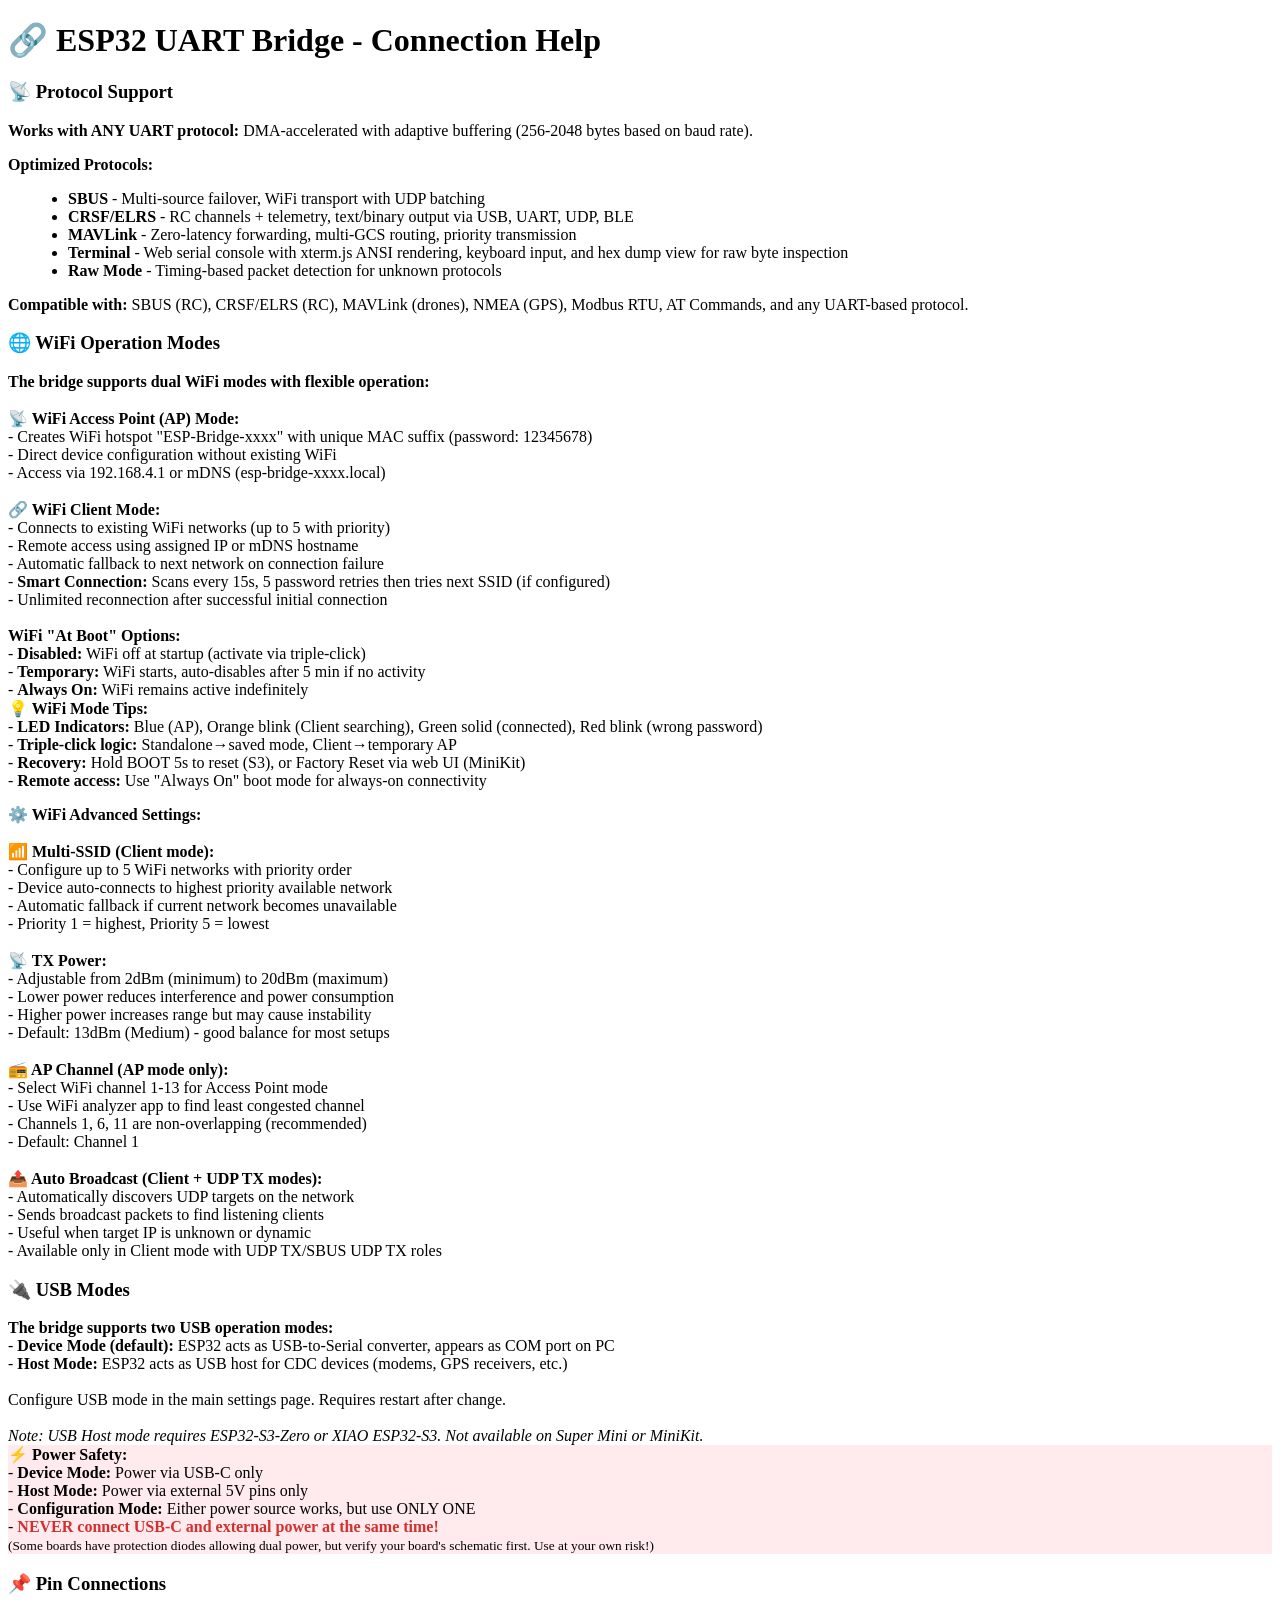
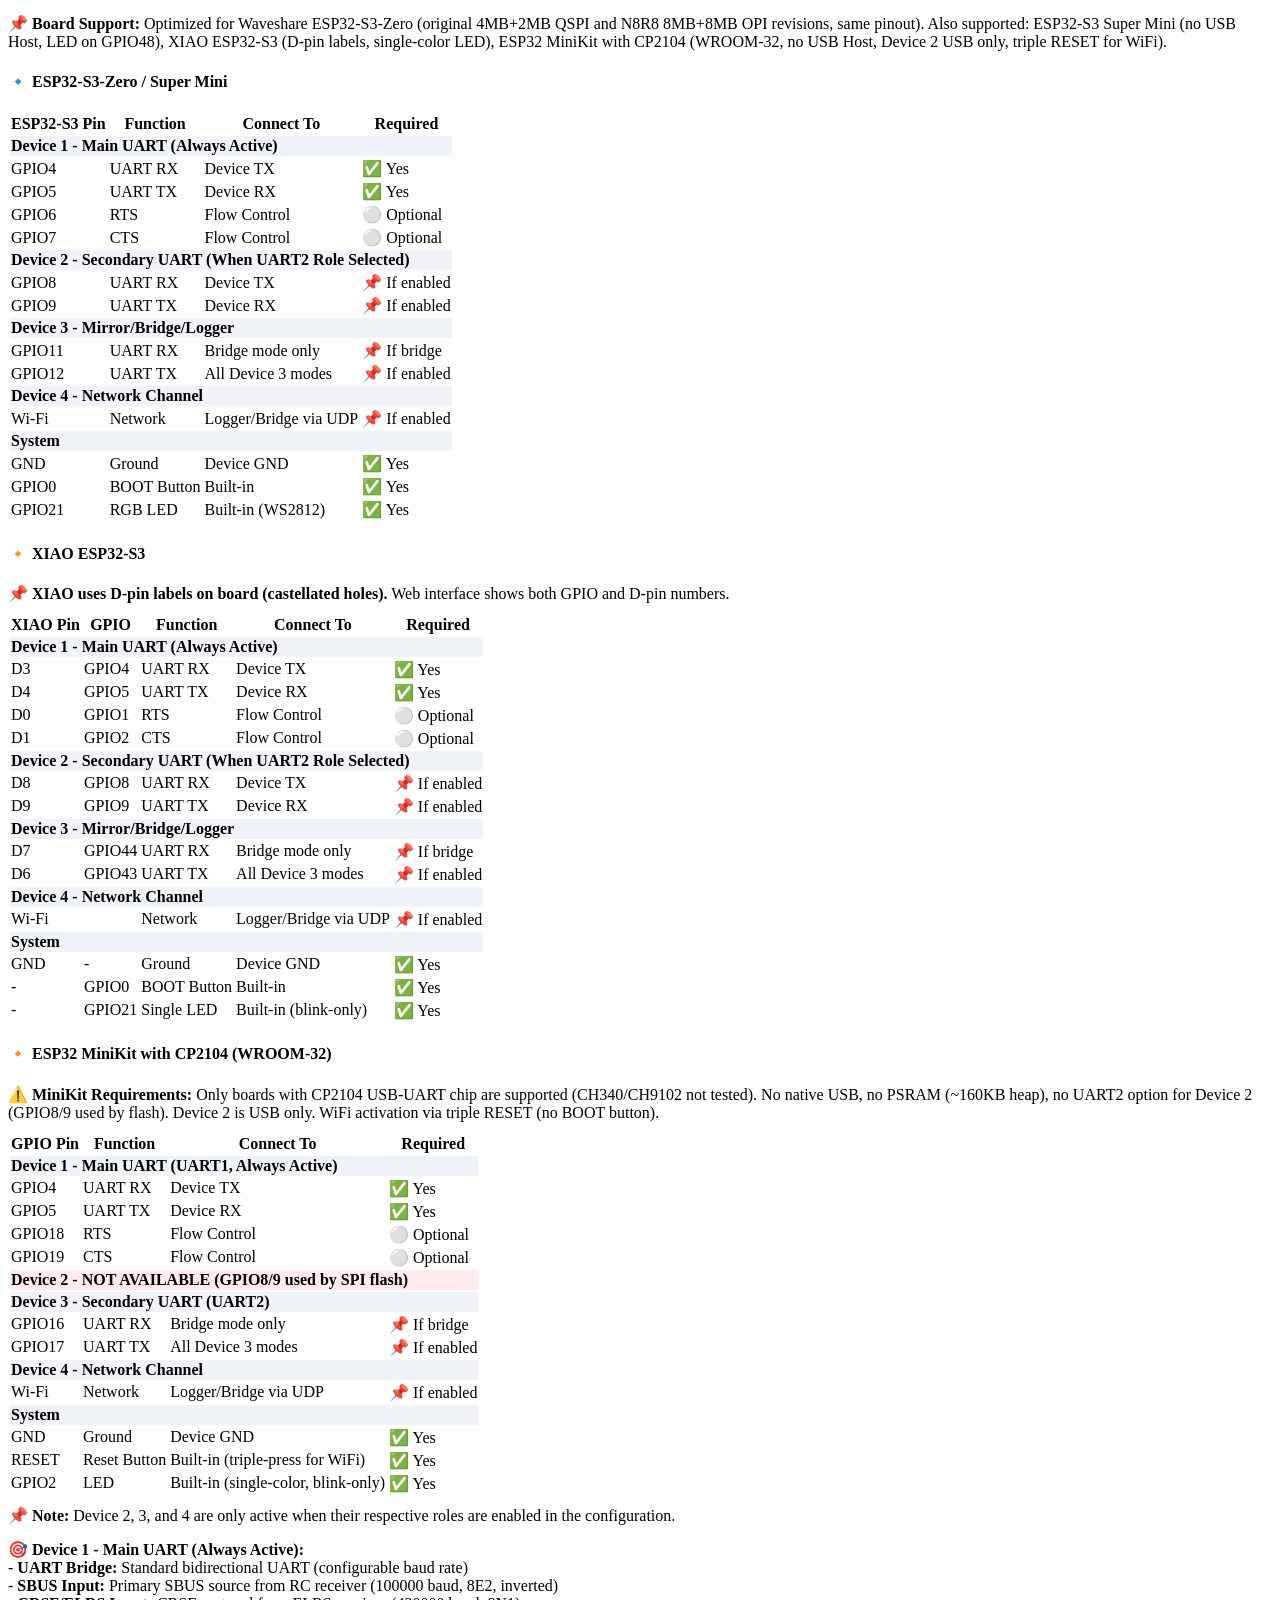
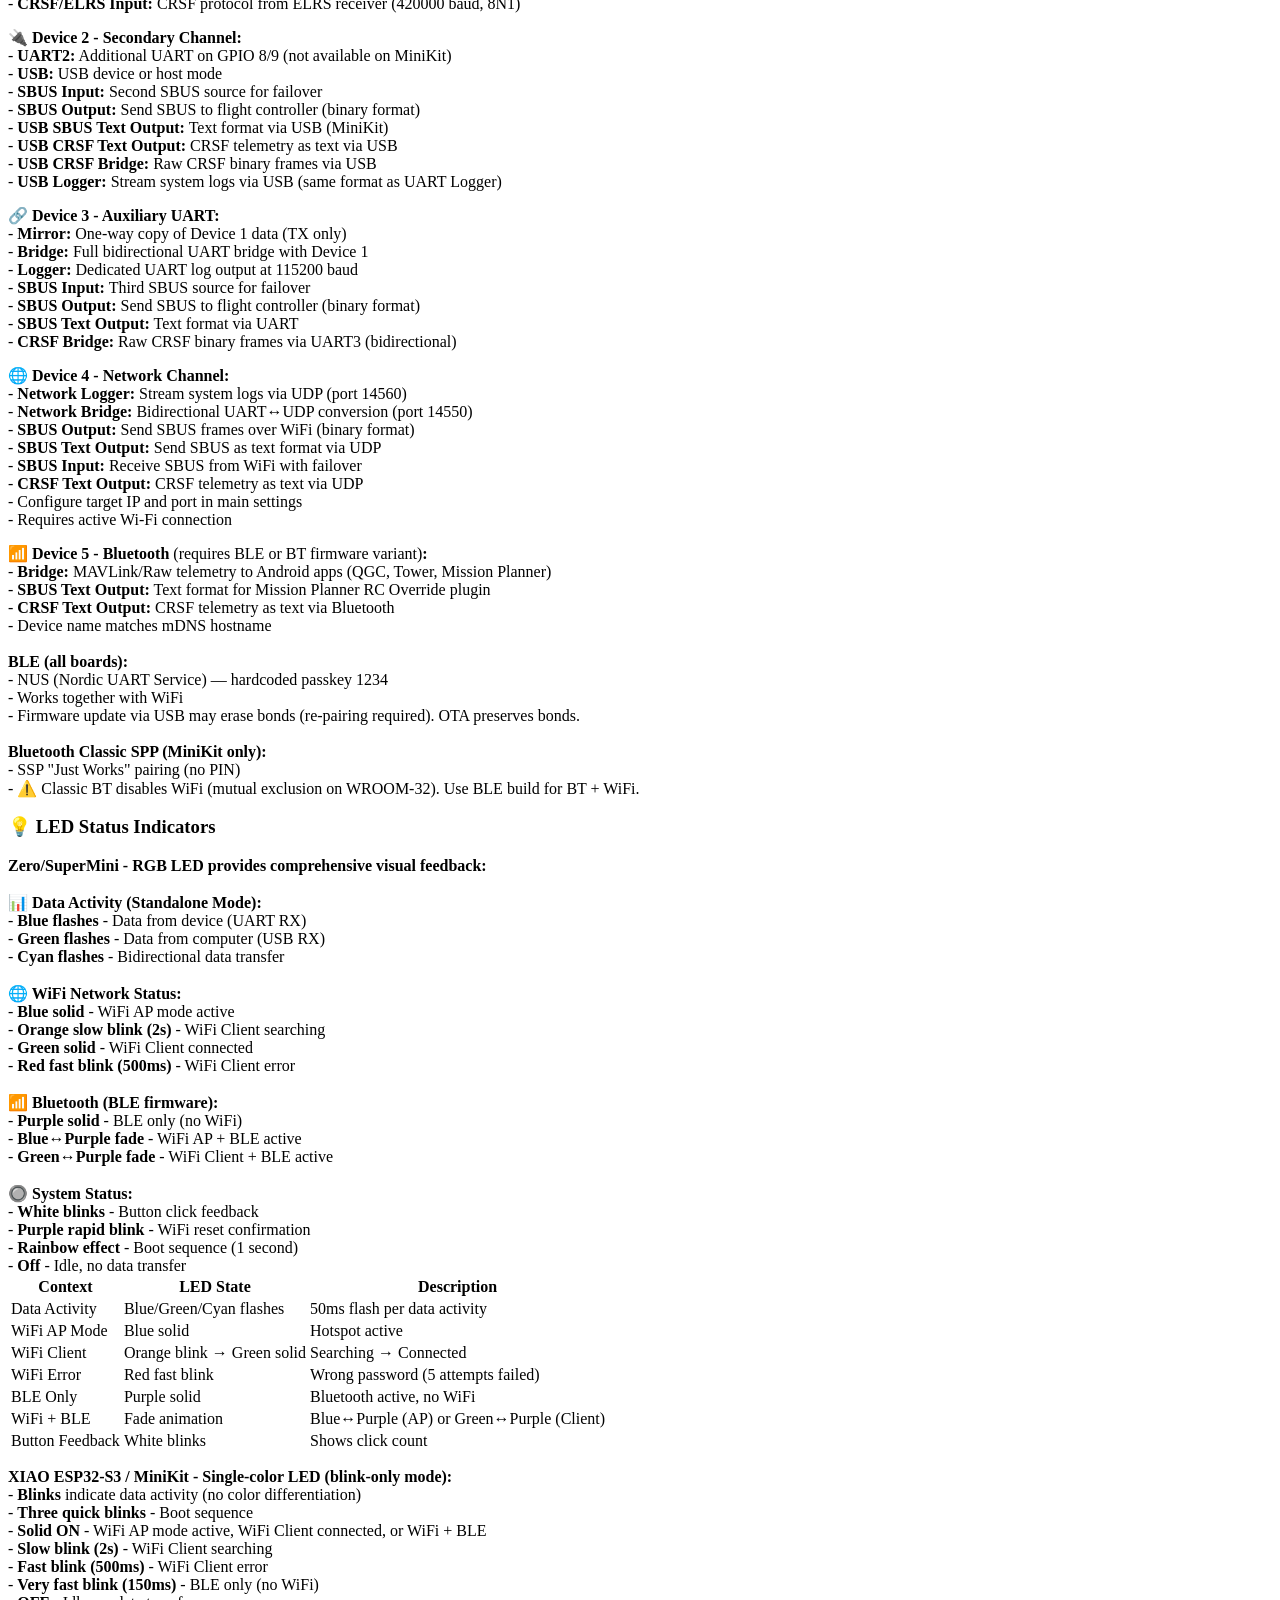
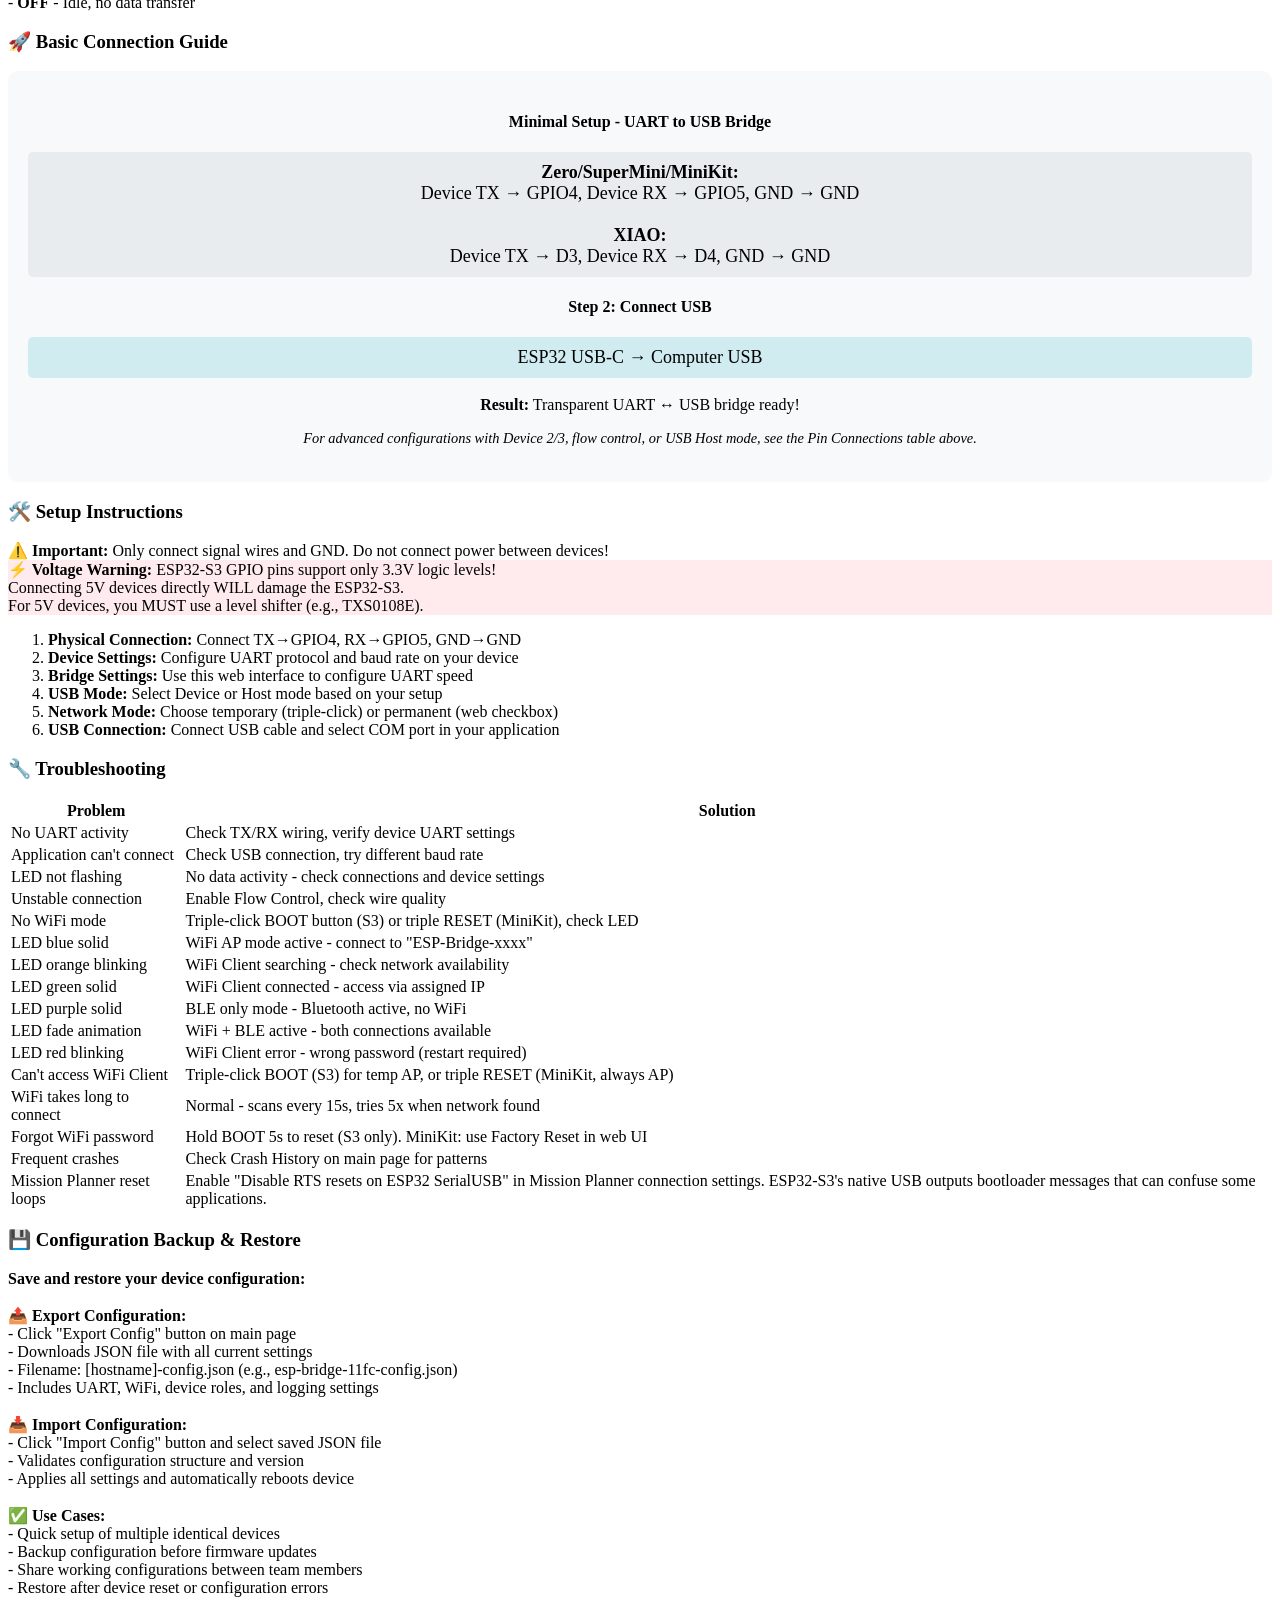
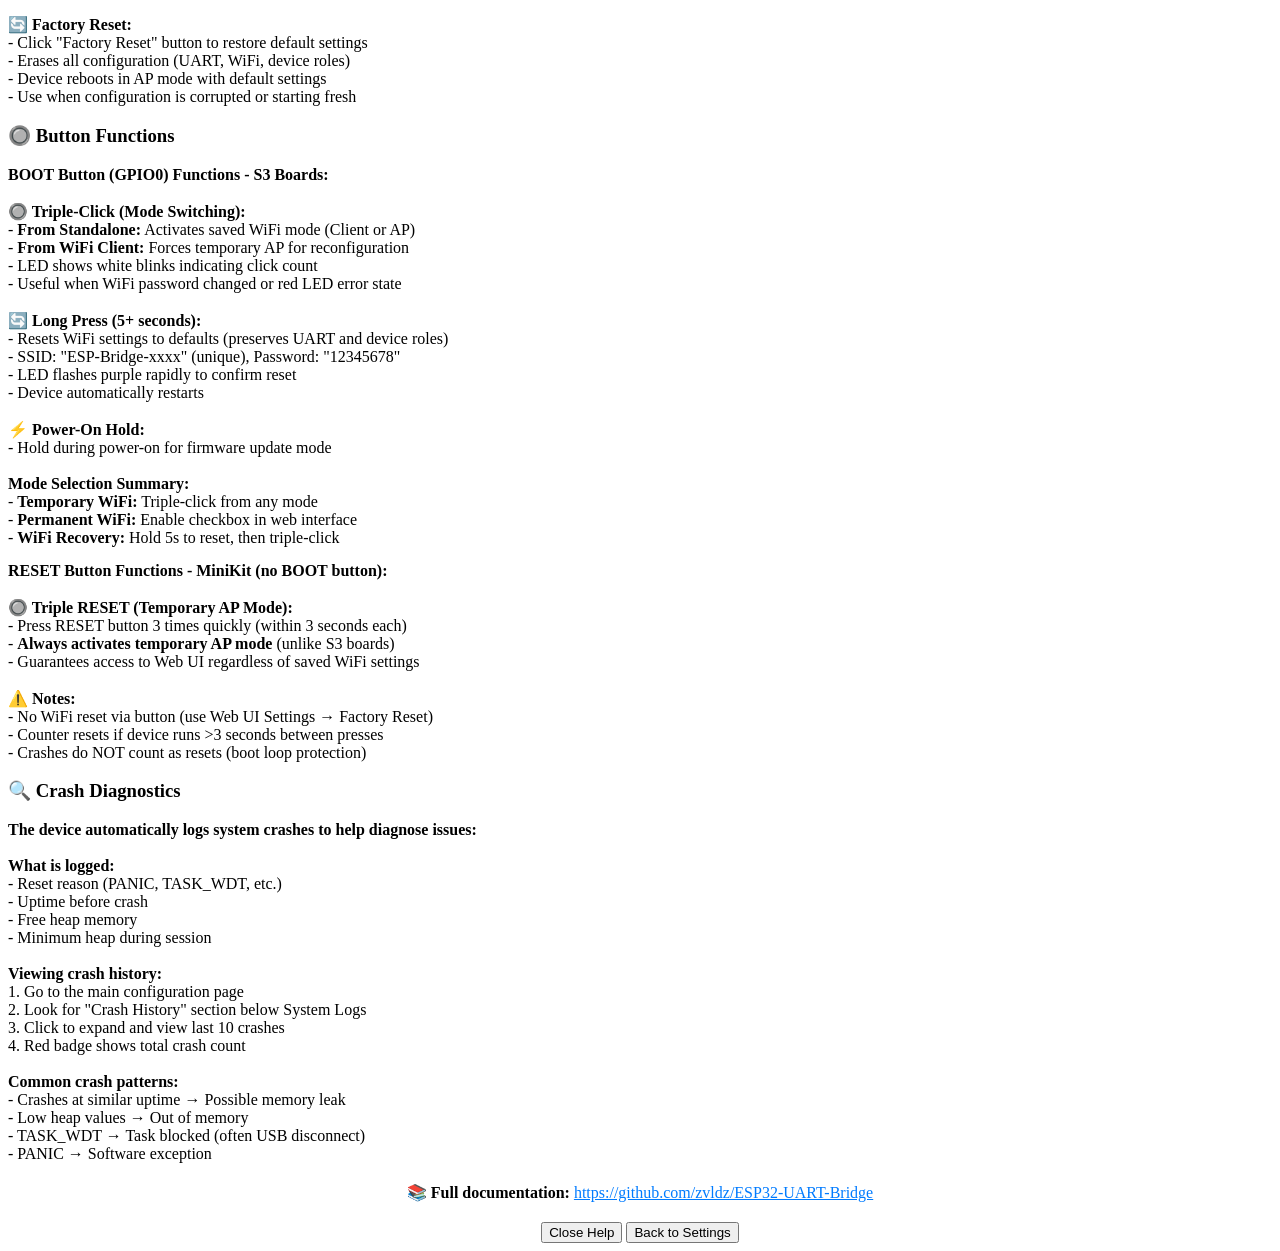
==== src/webui_src/help.html @ b6b7d924 "v2.20.1: terminal panic fixes, hex view, RX inversion Stability: - terminal_ws_poll(): send one 512B" ====
<!DOCTYPE html>
<html>
<head>
    <meta name="viewport" content="width=device-width, initial-scale=1">
    <meta charset="UTF-8">
    <title>ESP32 UART Bridge - Connection Help</title>
    <link rel="icon" href="data:image/svg+xml,<svg xmlns='http://www.w3.org/2000/svg' viewBox='0 0 16 16'><text x='50%' y='50%' font-size='12' text-anchor='middle' dominant-baseline='middle'>🔗</text></svg>">
    <link rel="stylesheet" href="/style.css">
    <script defer src="/lib/alpine-persist.min.js"></script>
    <script defer src="/lib/alpine-collapse.min.js"></script>
    <script defer src="/lib/alpine.min.js"></script>
</head>
<body x-data="helpPage()">
    <div class="container">
        <h1>🔗 ESP32 UART Bridge - Connection Help</h1>

        <div class="section">
            <h3 class="collapsible-header" @click="toggle('protocol')">
                📡 Protocol Support
                <span class="collapse-arrow" x-text="sections.protocol ? '▼' : '▶'"></span>
            </h3>
            <div x-show="sections.protocol" x-collapse>
                <div class="success">
                    <strong>Works with ANY UART protocol:</strong> DMA-accelerated with adaptive buffering (256-2048 bytes based on baud rate).
                </div>
                <p><strong>Optimized Protocols:</strong></p>
                <ul style="margin-left: 20px;">
                    <li><strong>SBUS</strong> - Multi-source failover, WiFi transport with UDP batching</li>
                    <li><strong>CRSF/ELRS</strong> - RC channels + telemetry, text/binary output via USB, UART, UDP, BLE</li>
                    <li><strong>MAVLink</strong> - Zero-latency forwarding, multi-GCS routing, priority transmission</li>
                    <li><strong>Terminal</strong> - Web serial console with xterm.js ANSI rendering, keyboard input, and hex dump view for raw byte inspection</li>
                    <li><strong>Raw Mode</strong> - Timing-based packet detection for unknown protocols</li>
                </ul>
                <p><strong>Compatible with:</strong> SBUS (RC), CRSF/ELRS (RC), MAVLink (drones), NMEA (GPS), Modbus RTU, AT Commands, and any UART-based protocol.</p>
            </div>
        </div>

        <div class="section">
            <h3 class="collapsible-header" @click="toggle('wifi')">
                🌐 WiFi Operation Modes
                <span class="collapse-arrow" x-text="sections.wifi ? '▼' : '▶'"></span>
            </h3>
            <div x-show="sections.wifi" x-collapse>
                <div class="success">
                    <strong>The bridge supports dual WiFi modes with flexible operation:</strong><br><br>
                    <strong>📡 WiFi Access Point (AP) Mode:</strong><br>
                    - Creates WiFi hotspot "ESP-Bridge-xxxx" with unique MAC suffix (password: 12345678)<br>
                    - Direct device configuration without existing WiFi<br>
                    - Access via 192.168.4.1 or mDNS (esp-bridge-xxxx.local)<br><br>
                    <strong>🔗 WiFi Client Mode:</strong><br>
                    - Connects to existing WiFi networks (up to 5 with priority)<br>
                    - Remote access using assigned IP or mDNS hostname<br>
                    - Automatic fallback to next network on connection failure<br>
                    - <strong>Smart Connection:</strong> Scans every 15s, 5 password retries then tries next SSID (if configured)<br>
                    - Unlimited reconnection after successful initial connection<br><br>
                    <strong>WiFi "At Boot" Options:</strong><br>
                    - <strong>Disabled:</strong> WiFi off at startup (activate via triple-click)<br>
                    - <strong>Temporary:</strong> WiFi starts, auto-disables after 5 min if no activity<br>
                    - <strong>Always On:</strong> WiFi remains active indefinitely
                </div>
                <div class="warning">
                    <strong>💡 WiFi Mode Tips:</strong><br>
                    - <strong>LED Indicators:</strong> Blue (AP), Orange blink (Client searching), Green solid (connected), Red blink (wrong password)<br>
                    - <strong>Triple-click logic:</strong> Standalone→saved mode, Client→temporary AP<br>
                    - <strong>Recovery:</strong> Hold BOOT 5s to reset (S3), or Factory Reset via web UI (MiniKit)<br>
                    - <strong>Remote access:</strong> Use "Always On" boot mode for always-on connectivity
                </div>
                <div class="success" style="margin-top: 15px;">
                    <strong>⚙️ WiFi Advanced Settings:</strong><br><br>
                    <strong>📶 Multi-SSID (Client mode):</strong><br>
                    - Configure up to 5 WiFi networks with priority order<br>
                    - Device auto-connects to highest priority available network<br>
                    - Automatic fallback if current network becomes unavailable<br>
                    - Priority 1 = highest, Priority 5 = lowest<br><br>
                    <strong>📡 TX Power:</strong><br>
                    - Adjustable from 2dBm (minimum) to 20dBm (maximum)<br>
                    - Lower power reduces interference and power consumption<br>
                    - Higher power increases range but may cause instability<br>
                    - Default: 13dBm (Medium) - good balance for most setups<br><br>
                    <strong>📻 AP Channel (AP mode only):</strong><br>
                    - Select WiFi channel 1-13 for Access Point mode<br>
                    - Use WiFi analyzer app to find least congested channel<br>
                    - Channels 1, 6, 11 are non-overlapping (recommended)<br>
                    - Default: Channel 1<br><br>
                    <strong>📤 Auto Broadcast (Client + UDP TX modes):</strong><br>
                    - Automatically discovers UDP targets on the network<br>
                    - Sends broadcast packets to find listening clients<br>
                    - Useful when target IP is unknown or dynamic<br>
                    - Available only in Client mode with UDP TX/SBUS UDP TX roles
                </div>
            </div>
        </div>

        <div class="section">
            <h3 class="collapsible-header" @click="toggle('usb')">
                🔌 USB Modes
                <span class="collapse-arrow" x-text="sections.usb ? '▼' : '▶'"></span>
            </h3>
            <div x-show="sections.usb" x-collapse>
                <div class="success">
                    <strong>The bridge supports two USB operation modes:</strong><br>
                    - <strong>Device Mode (default):</strong> ESP32 acts as USB-to-Serial converter, appears as COM port on PC<br>
                    - <strong>Host Mode:</strong> ESP32 acts as USB host for CDC devices (modems, GPS receivers, etc.)<br>
                    <br>
                    Configure USB mode in the main settings page. Requires restart after change.<br>
                    <br>
                    <em>Note: USB Host mode requires ESP32-S3-Zero or XIAO ESP32-S3. Not available on Super Mini or MiniKit.</em>
                </div>
                <div class="warning" style="background-color: #ffebee; border-left-color: #f44336;">
                    <strong>⚡ Power Safety:</strong><br>
                    - <strong>Device Mode:</strong> Power via USB-C only<br>
                    - <strong>Host Mode:</strong> Power via external 5V pins only<br>
                    - <strong>Configuration Mode:</strong> Either power source works, but use ONLY ONE<br>
                    - <strong style="color: #d32f2f;">NEVER connect USB-C and external power at the same time!</strong><br>
                    <small>(Some boards have protection diodes allowing dual power, but verify your board's schematic first. Use at your own risk!)</small>
                </div>
            </div>
        </div>

        <div class="section">
            <h3 class="collapsible-header" @click="toggle('pins')">
                📌 Pin Connections
                <span class="collapse-arrow" x-text="sections.pins ? '▼' : '▶'"></span>
            </h3>
            <div x-show="sections.pins" x-collapse>
                <div class="warning" style="margin-bottom: 10px;">
                    <strong>📌 Board Support:</strong> Optimized for Waveshare ESP32-S3-Zero (original 4MB+2MB QSPI and N8R8 8MB+8MB OPI revisions, same pinout). Also supported: ESP32-S3 Super Mini (no USB Host, LED on GPIO48), XIAO ESP32-S3 (D-pin labels, single-color LED), ESP32 MiniKit with CP2104 (WROOM-32, no USB Host, Device 2 USB only, triple RESET for WiFi).
                </div>

                <!-- ESP32-S3-Zero / Super Mini subsection -->
                <div class="subsection">
                    <h4 @click="toggle('zeroPins')" style="cursor: pointer;">
                        🔹 ESP32-S3-Zero / Super Mini
                        <span class="collapse-arrow" style="float: right;" x-text="sections.zeroPins ? '▼' : '▶'"></span>
                    </h4>
                    <div x-show="sections.zeroPins" x-collapse>
                        <table>
                            <tr><th>ESP32-S3 Pin</th><th>Function</th><th>Connect To</th><th>Required</th></tr>
                            <tr><td colspan="4" style="background: #f0f4f8; font-weight: bold;">Device 1 - Main UART (Always Active)</td></tr>
                            <tr><td>GPIO4</td><td>UART RX</td><td>Device TX</td><td>✅ Yes</td></tr>
                            <tr><td>GPIO5</td><td>UART TX</td><td>Device RX</td><td>✅ Yes</td></tr>
                            <tr><td>GPIO6</td><td>RTS</td><td>Flow Control</td><td>⚪ Optional</td></tr>
                            <tr><td>GPIO7</td><td>CTS</td><td>Flow Control</td><td>⚪ Optional</td></tr>
                            <tr><td colspan="4" style="background: #f0f4f8; font-weight: bold;">Device 2 - Secondary UART (When UART2 Role Selected)</td></tr>
                            <tr><td>GPIO8</td><td>UART RX</td><td>Device TX</td><td>📌 If enabled</td></tr>
                            <tr><td>GPIO9</td><td>UART TX</td><td>Device RX</td><td>📌 If enabled</td></tr>
                            <tr><td colspan="4" style="background: #f0f4f8; font-weight: bold;">Device 3 - Mirror/Bridge/Logger</td></tr>
                            <tr><td>GPIO11</td><td>UART RX</td><td>Bridge mode only</td><td>📌 If bridge</td></tr>
                            <tr><td>GPIO12</td><td>UART TX</td><td>All Device 3 modes</td><td>📌 If enabled</td></tr>
                            <tr><td colspan="4" style="background: #f0f4f8; font-weight: bold;">Device 4 - Network Channel</td></tr>
                            <tr><td>Wi-Fi</td><td>Network</td><td>Logger/Bridge via UDP</td><td>📌 If enabled</td></tr>
                            <tr><td colspan="4" style="background: #f0f4f8; font-weight: bold;">System</td></tr>
                            <tr><td>GND</td><td>Ground</td><td>Device GND</td><td>✅ Yes</td></tr>
                            <tr><td>GPIO0</td><td>BOOT Button</td><td>Built-in</td><td>✅ Yes</td></tr>
                            <tr><td>GPIO21</td><td>RGB LED</td><td>Built-in (WS2812)</td><td>✅ Yes</td></tr>
                        </table>
                    </div>
                </div>

                <!-- XIAO ESP32-S3 subsection -->
                <div class="subsection">
                    <h4 @click="toggle('xiaoPins')" style="cursor: pointer;">
                        🔸 XIAO ESP32-S3
                        <span class="collapse-arrow" style="float: right;" x-text="sections.xiaoPins ? '▼' : '▶'"></span>
                    </h4>
                    <div x-show="sections.xiaoPins" x-collapse>
                        <div class="warning" style="margin-bottom: 10px;">
                            <strong>📌 XIAO uses D-pin labels on board (castellated holes).</strong> Web interface shows both GPIO and D-pin numbers.
                        </div>
                        <table>
                            <tr><th>XIAO Pin</th><th>GPIO</th><th>Function</th><th>Connect To</th><th>Required</th></tr>
                            <tr><td colspan="5" style="background: #f0f4f8; font-weight: bold;">Device 1 - Main UART (Always Active)</td></tr>
                            <tr><td>D3</td><td>GPIO4</td><td>UART RX</td><td>Device TX</td><td>✅ Yes</td></tr>
                            <tr><td>D4</td><td>GPIO5</td><td>UART TX</td><td>Device RX</td><td>✅ Yes</td></tr>
                            <tr><td>D0</td><td>GPIO1</td><td>RTS</td><td>Flow Control</td><td>⚪ Optional</td></tr>
                            <tr><td>D1</td><td>GPIO2</td><td>CTS</td><td>Flow Control</td><td>⚪ Optional</td></tr>
                            <tr><td colspan="5" style="background: #f0f4f8; font-weight: bold;">Device 2 - Secondary UART (When UART2 Role Selected)</td></tr>
                            <tr><td>D8</td><td>GPIO8</td><td>UART RX</td><td>Device TX</td><td>📌 If enabled</td></tr>
                            <tr><td>D9</td><td>GPIO9</td><td>UART TX</td><td>Device RX</td><td>📌 If enabled</td></tr>
                            <tr><td colspan="5" style="background: #f0f4f8; font-weight: bold;">Device 3 - Mirror/Bridge/Logger</td></tr>
                            <tr><td>D7</td><td>GPIO44</td><td>UART RX</td><td>Bridge mode only</td><td>📌 If bridge</td></tr>
                            <tr><td>D6</td><td>GPIO43</td><td>UART TX</td><td>All Device 3 modes</td><td>📌 If enabled</td></tr>
                            <tr><td colspan="5" style="background: #f0f4f8; font-weight: bold;">Device 4 - Network Channel</td></tr>
                            <tr><td colspan="2">Wi-Fi</td><td>Network</td><td>Logger/Bridge via UDP</td><td>📌 If enabled</td></tr>
                            <tr><td colspan="5" style="background: #f0f4f8; font-weight: bold;">System</td></tr>
                            <tr><td>GND</td><td>-</td><td>Ground</td><td>Device GND</td><td>✅ Yes</td></tr>
                            <tr><td>-</td><td>GPIO0</td><td>BOOT Button</td><td>Built-in</td><td>✅ Yes</td></tr>
                            <tr><td>-</td><td>GPIO21</td><td>Single LED</td><td>Built-in (blink-only)</td><td>✅ Yes</td></tr>
                        </table>
                    </div>
                </div>

                <!-- ESP32 MiniKit with CP2104 subsection -->
                <div class="subsection">
                    <h4 @click="toggle('minikitPins')" style="cursor: pointer;">
                        🔸 ESP32 MiniKit with CP2104 (WROOM-32)
                        <span class="collapse-arrow" style="float: right;" x-text="sections.minikitPins ? '▼' : '▶'"></span>
                    </h4>
                    <div x-show="sections.minikitPins" x-collapse>
                        <div class="warning" style="margin-bottom: 10px;">
                            <strong>⚠️ MiniKit Requirements:</strong> Only boards with CP2104 USB-UART chip are supported (CH340/CH9102 not tested). No native USB, no PSRAM (~160KB heap), no UART2 option for Device 2 (GPIO8/9 used by flash). Device 2 is USB only. WiFi activation via triple RESET (no BOOT button).
                        </div>
                        <table>
                            <tr><th>GPIO Pin</th><th>Function</th><th>Connect To</th><th>Required</th></tr>
                            <tr><td colspan="4" style="background: #f0f4f8; font-weight: bold;">Device 1 - Main UART (UART1, Always Active)</td></tr>
                            <tr><td>GPIO4</td><td>UART RX</td><td>Device TX</td><td>✅ Yes</td></tr>
                            <tr><td>GPIO5</td><td>UART TX</td><td>Device RX</td><td>✅ Yes</td></tr>
                            <tr><td>GPIO18</td><td>RTS</td><td>Flow Control</td><td>⚪ Optional</td></tr>
                            <tr><td>GPIO19</td><td>CTS</td><td>Flow Control</td><td>⚪ Optional</td></tr>
                            <tr><td colspan="4" style="background: #ffebee; font-weight: bold;">Device 2 - NOT AVAILABLE (GPIO8/9 used by SPI flash)</td></tr>
                            <tr><td colspan="4" style="background: #f0f4f8; font-weight: bold;">Device 3 - Secondary UART (UART2)</td></tr>
                            <tr><td>GPIO16</td><td>UART RX</td><td>Bridge mode only</td><td>📌 If bridge</td></tr>
                            <tr><td>GPIO17</td><td>UART TX</td><td>All Device 3 modes</td><td>📌 If enabled</td></tr>
                            <tr><td colspan="4" style="background: #f0f4f8; font-weight: bold;">Device 4 - Network Channel</td></tr>
                            <tr><td>Wi-Fi</td><td>Network</td><td>Logger/Bridge via UDP</td><td>📌 If enabled</td></tr>
                            <tr><td colspan="4" style="background: #f0f4f8; font-weight: bold;">System</td></tr>
                            <tr><td>GND</td><td>Ground</td><td>Device GND</td><td>✅ Yes</td></tr>
                            <tr><td>RESET</td><td>Reset Button</td><td>Built-in (triple-press for WiFi)</td><td>✅ Yes</td></tr>
                            <tr><td>GPIO2</td><td>LED</td><td>Built-in (single-color, blink-only)</td><td>✅ Yes</td></tr>
                        </table>
                    </div>
                </div>

                <div class="warning" style="margin-top: 10px;">
                    <strong>📌 Note:</strong> Device 2, 3, and 4 are only active when their respective roles are enabled in the configuration.
                </div>

                <div class="success" style="margin-top: 15px;">
                    <strong>🎯 Device 1 - Main UART (Always Active):</strong><br>
                    - <strong>UART Bridge:</strong> Standard bidirectional UART (configurable baud rate)<br>
                    - <strong>SBUS Input:</strong> Primary SBUS source from RC receiver (100000 baud, 8E2, inverted)<br>
                    - <strong>CRSF/ELRS Input:</strong> CRSF protocol from ELRS receiver (420000 baud, 8N1)
                </div>

                <div class="success" style="margin-top: 15px;">
                    <strong>🔌 Device 2 - Secondary Channel:</strong><br>
                    - <strong>UART2:</strong> Additional UART on GPIO 8/9 (not available on MiniKit)<br>
                    - <strong>USB:</strong> USB device or host mode<br>
                    - <strong>SBUS Input:</strong> Second SBUS source for failover<br>
                    - <strong>SBUS Output:</strong> Send SBUS to flight controller (binary format)<br>
                    - <strong>USB SBUS Text Output:</strong> Text format via USB (MiniKit)<br>
                    - <strong>USB CRSF Text Output:</strong> CRSF telemetry as text via USB<br>
                    - <strong>USB CRSF Bridge:</strong> Raw CRSF binary frames via USB<br>
                    - <strong>USB Logger:</strong> Stream system logs via USB (same format as UART Logger)
                </div>

                <div class="success" style="margin-top: 15px;">
                    <strong>🔗 Device 3 - Auxiliary UART:</strong><br>
                    - <strong>Mirror:</strong> One-way copy of Device 1 data (TX only)<br>
                    - <strong>Bridge:</strong> Full bidirectional UART bridge with Device 1<br>
                    - <strong>Logger:</strong> Dedicated UART log output at 115200 baud<br>
                    - <strong>SBUS Input:</strong> Third SBUS source for failover<br>
                    - <strong>SBUS Output:</strong> Send SBUS to flight controller (binary format)<br>
                    - <strong>SBUS Text Output:</strong> Text format via UART<br>
                    - <strong>CRSF Bridge:</strong> Raw CRSF binary frames via UART3 (bidirectional)
                </div>

                <div class="success" style="margin-top: 15px;">
                    <strong>🌐 Device 4 - Network Channel:</strong><br>
                    - <strong>Network Logger:</strong> Stream system logs via UDP (port 14560)<br>
                    - <strong>Network Bridge:</strong> Bidirectional UART↔UDP conversion (port 14550)<br>
                    - <strong>SBUS Output:</strong> Send SBUS frames over WiFi (binary format)<br>
                    - <strong>SBUS Text Output:</strong> Send SBUS as text format via UDP<br>
                    - <strong>SBUS Input:</strong> Receive SBUS from WiFi with failover<br>
                    - <strong>CRSF Text Output:</strong> CRSF telemetry as text via UDP<br>
                    - Configure target IP and port in main settings<br>
                    - Requires active Wi-Fi connection
                </div>

                <div class="success" style="margin-top: 15px;">
                    <strong>📶 Device 5 - Bluetooth</strong> (requires BLE or BT firmware variant)<strong>:</strong><br>
                    - <strong>Bridge:</strong> MAVLink/Raw telemetry to Android apps (QGC, Tower, Mission Planner)<br>
                    - <strong>SBUS Text Output:</strong> Text format for Mission Planner RC Override plugin<br>
                    - <strong>CRSF Text Output:</strong> CRSF telemetry as text via Bluetooth<br>
                    - Device name matches mDNS hostname<br><br>
                    <strong>BLE (all boards):</strong><br>
                    - NUS (Nordic UART Service) — hardcoded passkey 1234<br>
                    - Works together with WiFi<br>
                    - Firmware update via USB may erase bonds (re-pairing required). OTA preserves bonds.<br><br>
                    <strong>Bluetooth Classic SPP (MiniKit only):</strong><br>
                    - SSP "Just Works" pairing (no PIN)<br>
                    - ⚠️ Classic BT disables WiFi (mutual exclusion on WROOM-32). Use BLE build for BT + WiFi.
                </div>
            </div>
        </div>

        <div class="section">
            <h3 class="collapsible-header" @click="toggle('led')">
                💡 LED Status Indicators
                <span class="collapse-arrow" x-text="sections.led ? '▼' : '▶'"></span>
            </h3>
            <div x-show="sections.led" x-collapse>
                <div class="success">
                    <strong>Zero/SuperMini - RGB LED provides comprehensive visual feedback:</strong><br><br>
                    <strong>📊 Data Activity (Standalone Mode):</strong><br>
                    - <strong>Blue flashes</strong> - Data from device (UART RX)<br>
                    - <strong>Green flashes</strong> - Data from computer (USB RX)<br>
                    - <strong>Cyan flashes</strong> - Bidirectional data transfer<br><br>
                    <strong>🌐 WiFi Network Status:</strong><br>
                    - <strong>Blue solid</strong> - WiFi AP mode active<br>
                    - <strong>Orange slow blink (2s)</strong> - WiFi Client searching<br>
                    - <strong>Green solid</strong> - WiFi Client connected<br>
                    - <strong>Red fast blink (500ms)</strong> - WiFi Client error<br><br>
                    <strong>📶 Bluetooth (BLE firmware):</strong><br>
                    - <strong>Purple solid</strong> - BLE only (no WiFi)<br>
                    - <strong>Blue↔Purple fade</strong> - WiFi AP + BLE active<br>
                    - <strong>Green↔Purple fade</strong> - WiFi Client + BLE active<br><br>
                    <strong>🔘 System Status:</strong><br>
                    - <strong>White blinks</strong> - Button click feedback<br>
                    - <strong>Purple rapid blink</strong> - WiFi reset confirmation<br>
                    - <strong>Rainbow effect</strong> - Boot sequence (1 second)<br>
                    - <strong>Off</strong> - Idle, no data transfer
                </div>
                <table>
                    <tr><th>Context</th><th>LED State</th><th>Description</th></tr>
                    <tr><td>Data Activity</td><td>Blue/Green/Cyan flashes</td><td>50ms flash per data activity</td></tr>
                    <tr><td>WiFi AP Mode</td><td>Blue solid</td><td>Hotspot active</td></tr>
                    <tr><td>WiFi Client</td><td>Orange blink → Green solid</td><td>Searching → Connected</td></tr>
                    <tr><td>WiFi Error</td><td>Red fast blink</td><td>Wrong password (5 attempts failed)</td></tr>
                    <tr><td>BLE Only</td><td>Purple solid</td><td>Bluetooth active, no WiFi</td></tr>
                    <tr><td>WiFi + BLE</td><td>Fade animation</td><td>Blue↔Purple (AP) or Green↔Purple (Client)</td></tr>
                    <tr><td>Button Feedback</td><td>White blinks</td><td>Shows click count</td></tr>
                </table>

                <div class="warning" style="margin-top: 15px;">
                    <strong>XIAO ESP32-S3 / MiniKit - Single-color LED (blink-only mode):</strong><br>
                    - <strong>Blinks</strong> indicate data activity (no color differentiation)<br>
                    - <strong>Three quick blinks</strong> - Boot sequence<br>
                    - <strong>Solid ON</strong> - WiFi AP mode active, WiFi Client connected, or WiFi + BLE<br>
                    - <strong>Slow blink (2s)</strong> - WiFi Client searching<br>
                    - <strong>Fast blink (500ms)</strong> - WiFi Client error<br>
                    - <strong>Very fast blink (150ms)</strong> - BLE only (no WiFi)<br>
                    - <strong>OFF</strong> - Idle, no data transfer
                </div>
            </div>
        </div>

        <div class="section">
            <h3 class="collapsible-header" @click="toggle('guide')">
                🚀 Basic Connection Guide
                <span class="collapse-arrow" x-text="sections.guide ? '▼' : '▶'"></span>
            </h3>
            <div x-show="sections.guide" x-collapse>
                <div style="background: #f8f9fa; padding: 20px; border-radius: 10px; text-align: center;">
                    <h4>Minimal Setup - UART to USB Bridge</h4>
                    <p style="font-size: 18px; background: #e9ecef; padding: 10px; border-radius: 5px;">
                        <strong>Zero/SuperMini/MiniKit:</strong><br>
                        Device TX → GPIO4, Device RX → GPIO5, GND → GND<br><br>
                        <strong>XIAO:</strong><br>
                        Device TX → D3, Device RX → D4, GND → GND
                    </p>
                    <h4>Step 2: Connect USB</h4>
                    <p style="font-size: 18px; background: #d1ecf1; padding: 10px; border-radius: 5px;">
                        ESP32 USB-C → Computer USB
                    </p>
                    <p><strong>Result:</strong> Transparent UART ↔ USB bridge ready!</p>
                    <p style="margin-top: 15px; font-size: 0.9em;"><em>For advanced configurations with Device 2/3, flow control, or USB Host mode, see the Pin Connections table above.</em></p>
                </div>
            </div>
        </div>

        <div class="section">
            <h3 class="collapsible-header" @click="toggle('setup')">
                🛠️ Setup Instructions
                <span class="collapse-arrow" x-text="sections.setup ? '▼' : '▶'"></span>
            </h3>
            <div x-show="sections.setup" x-collapse>
                <div class="warning"><strong>⚠️ Important:</strong> Only connect signal wires and GND. Do not connect power between devices!</div>
                <div class="warning" style="background-color: #ffebee; border-left-color: #f44336;">
                    <strong>⚡ Voltage Warning:</strong> ESP32-S3 GPIO pins support only 3.3V logic levels!<br>
                    Connecting 5V devices directly WILL damage the ESP32-S3.<br>
                    For 5V devices, you MUST use a level shifter (e.g., TXS0108E).
                </div>
                <ol>
                    <li><strong>Physical Connection:</strong> Connect TX→GPIO4, RX→GPIO5, GND→GND</li>
                    <li><strong>Device Settings:</strong> Configure UART protocol and baud rate on your device</li>
                    <li><strong>Bridge Settings:</strong> Use this web interface to configure UART speed</li>
                    <li><strong>USB Mode:</strong> Select Device or Host mode based on your setup</li>
                    <li><strong>Network Mode:</strong> Choose temporary (triple-click) or permanent (web checkbox)</li>
                    <li><strong>USB Connection:</strong> Connect USB cable and select COM port in your application</li>
                </ol>
            </div>
        </div>

        <div class="section">
            <h3 class="collapsible-header" @click="toggle('trouble')">
                🔧 Troubleshooting
                <span class="collapse-arrow" x-text="sections.trouble ? '▼' : '▶'"></span>
            </h3>
            <div x-show="sections.trouble" x-collapse>
                <table>
                    <tr><th>Problem</th><th>Solution</th></tr>
                    <tr><td>No UART activity</td><td>Check TX/RX wiring, verify device UART settings</td></tr>
                    <tr><td>Application can't connect</td><td>Check USB connection, try different baud rate</td></tr>
                    <tr><td>LED not flashing</td><td>No data activity - check connections and device settings</td></tr>
                    <tr><td>Unstable connection</td><td>Enable Flow Control, check wire quality</td></tr>
                    <tr><td>No WiFi mode</td><td>Triple-click BOOT button (S3) or triple RESET (MiniKit), check LED</td></tr>
                    <tr><td>LED blue solid</td><td>WiFi AP mode active - connect to "ESP-Bridge-xxxx"</td></tr>
                    <tr><td>LED orange blinking</td><td>WiFi Client searching - check network availability</td></tr>
                    <tr><td>LED green solid</td><td>WiFi Client connected - access via assigned IP</td></tr>
                    <tr><td>LED purple solid</td><td>BLE only mode - Bluetooth active, no WiFi</td></tr>
                    <tr><td>LED fade animation</td><td>WiFi + BLE active - both connections available</td></tr>
                    <tr><td>LED red blinking</td><td>WiFi Client error - wrong password (restart required)</td></tr>
                    <tr><td>Can't access WiFi Client</td><td>Triple-click BOOT (S3) for temp AP, or triple RESET (MiniKit, always AP)</td></tr>
                    <tr><td>WiFi takes long to connect</td><td>Normal - scans every 15s, tries 5x when network found</td></tr>
                    <tr><td>Forgot WiFi password</td><td>Hold BOOT 5s to reset (S3 only). MiniKit: use Factory Reset in web UI</td></tr>
                    <tr><td>Frequent crashes</td><td>Check Crash History on main page for patterns</td></tr>
                    <tr><td>Mission Planner reset loops</td><td>Enable "Disable RTS resets on ESP32 SerialUSB" in Mission Planner connection settings. ESP32-S3's native USB outputs bootloader messages that can confuse some applications.</td></tr>
                </table>
            </div>
        </div>

        <div class="section">
            <h3 class="collapsible-header" @click="toggle('backup')">
                💾 Configuration Backup & Restore
                <span class="collapse-arrow" x-text="sections.backup ? '▼' : '▶'"></span>
            </h3>
            <div x-show="sections.backup" x-collapse>
                <div class="success">
                    <strong>Save and restore your device configuration:</strong><br>
                    <br>
                    <strong>📤 Export Configuration:</strong><br>
                    - Click "Export Config" button on main page<br>
                    - Downloads JSON file with all current settings<br>
                    - Filename: [hostname]-config.json (e.g., esp-bridge-11fc-config.json)<br>
                    - Includes UART, WiFi, device roles, and logging settings<br>
                    <br>
                    <strong>📥 Import Configuration:</strong><br>
                    - Click "Import Config" button and select saved JSON file<br>
                    - Validates configuration structure and version<br>
                    - Applies all settings and automatically reboots device<br>
                    <br>
                    <strong>✅ Use Cases:</strong><br>
                    - Quick setup of multiple identical devices<br>
                    - Backup configuration before firmware updates<br>
                    - Share working configurations between team members<br>
                    - Restore after device reset or configuration errors<br>
                    <br>
                    <strong>🔄 Factory Reset:</strong><br>
                    - Click "Factory Reset" button to restore default settings<br>
                    - Erases all configuration (UART, WiFi, device roles)<br>
                    - Device reboots in AP mode with default settings<br>
                    - Use when configuration is corrupted or starting fresh
                </div>
            </div>
        </div>

        <div class="section">
            <h3 class="collapsible-header" @click="toggle('button')">
                🔘 Button Functions
                <span class="collapse-arrow" x-text="sections.button ? '▼' : '▶'"></span>
            </h3>
            <div x-show="sections.button" x-collapse>
                <div class="success">
                    <strong>BOOT Button (GPIO0) Functions - S3 Boards:</strong><br><br>
                    <strong>🔘 Triple-Click (Mode Switching):</strong><br>
                    - <strong>From Standalone:</strong> Activates saved WiFi mode (Client or AP)<br>
                    - <strong>From WiFi Client:</strong> Forces temporary AP for reconfiguration<br>
                    - LED shows white blinks indicating click count<br>
                    - Useful when WiFi password changed or red LED error state<br><br>
                    <strong>🔄 Long Press (5+ seconds):</strong><br>
                    - Resets WiFi settings to defaults (preserves UART and device roles)<br>
                    - SSID: "ESP-Bridge-xxxx" (unique), Password: "12345678"<br>
                    - LED flashes purple rapidly to confirm reset<br>
                    - Device automatically restarts<br><br>
                    <strong>⚡ Power-On Hold:</strong><br>
                    - Hold during power-on for firmware update mode<br><br>
                    <strong>Mode Selection Summary:</strong><br>
                    - <strong>Temporary WiFi:</strong> Triple-click from any mode<br>
                    - <strong>Permanent WiFi:</strong> Enable checkbox in web interface<br>
                    - <strong>WiFi Recovery:</strong> Hold 5s to reset, then triple-click
                </div>
                <div class="warning" style="margin-top: 15px;">
                    <strong>RESET Button Functions - MiniKit (no BOOT button):</strong><br><br>
                    <strong>🔘 Triple RESET (Temporary AP Mode):</strong><br>
                    - Press RESET button 3 times quickly (within 3 seconds each)<br>
                    - <strong>Always activates temporary AP mode</strong> (unlike S3 boards)<br>
                    - Guarantees access to Web UI regardless of saved WiFi settings<br><br>
                    <strong>⚠️ Notes:</strong><br>
                    - No WiFi reset via button (use Web UI Settings → Factory Reset)<br>
                    - Counter resets if device runs >3 seconds between presses<br>
                    - Crashes do NOT count as resets (boot loop protection)
                </div>
            </div>
        </div>

        <div class="section">
            <h3 class="collapsible-header" @click="toggle('crash')">
                🔍 Crash Diagnostics
                <span class="collapse-arrow" x-text="sections.crash ? '▼' : '▶'"></span>
            </h3>
            <div x-show="sections.crash" x-collapse>
                <div class="success">
                    <strong>The device automatically logs system crashes to help diagnose issues:</strong><br>
                    <br>
                    <strong>What is logged:</strong><br>
                    - Reset reason (PANIC, TASK_WDT, etc.)<br>
                    - Uptime before crash<br>
                    - Free heap memory<br>
                    - Minimum heap during session<br>
                    <br>
                    <strong>Viewing crash history:</strong><br>
                    1. Go to the main configuration page<br>
                    2. Look for "Crash History" section below System Logs<br>
                    3. Click to expand and view last 10 crashes<br>
                    4. Red badge shows total crash count<br>
                    <br>
                    <strong>Common crash patterns:</strong><br>
                    - Crashes at similar uptime → Possible memory leak<br>
                    - Low heap values → Out of memory<br>
                    - TASK_WDT → Task blocked (often USB disconnect)<br>
                    - PANIC → Software exception<br>
                </div>
            </div>
        </div>

        <p style="text-align: center; margin: 20px 0;">
            <strong>📚 Full documentation:</strong> <a href="https://github.com/zvldz/ESP32-UART-Bridge" target="_blank" style="color: #007bff;">https://github.com/zvldz/ESP32-UART-Bridge</a>
        </p>

        <div class="section" style="text-align: center;">
            <button onclick="window.close()">Close Help</button>
            <button onclick="location.href='/'">Back to Settings</button>
        </div>
    </div>

    <script>
        // Alpine.js help page component with persisted section states
        function helpPage() {
            return {
                sections: Alpine.$persist({
                    protocol: false,
                    wifi: false,
                    usb: false,
                    pins: false,
                    zeroPins: false,
                    xiaoPins: false,
                    minikitPins: false,
                    led: false,
                    guide: false,
                    setup: false,
                    trouble: false,
                    backup: false,
                    button: false,
                    crash: false
                }).as('help-sections'),

                toggle(section) {
                    this.sections[section] = !this.sections[section];
                }
            };
        }
    </script>
</body>
</html>
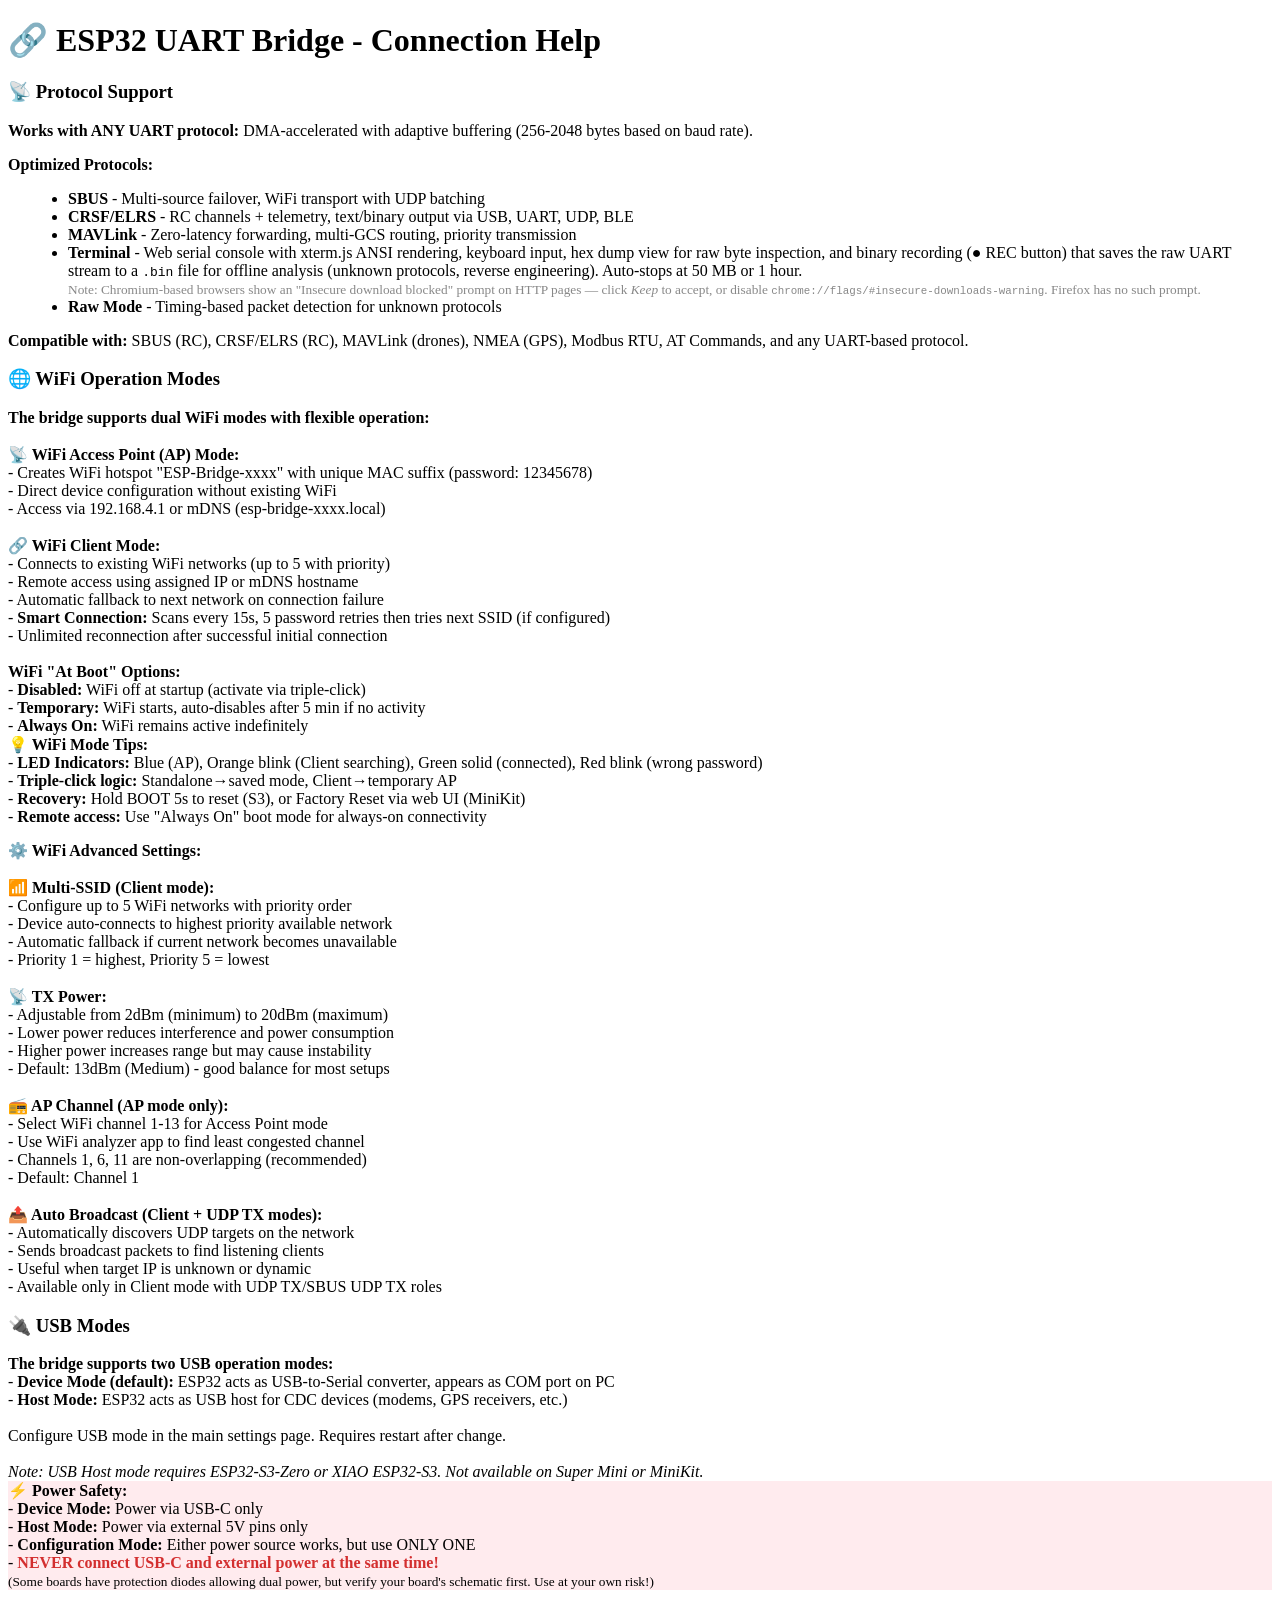
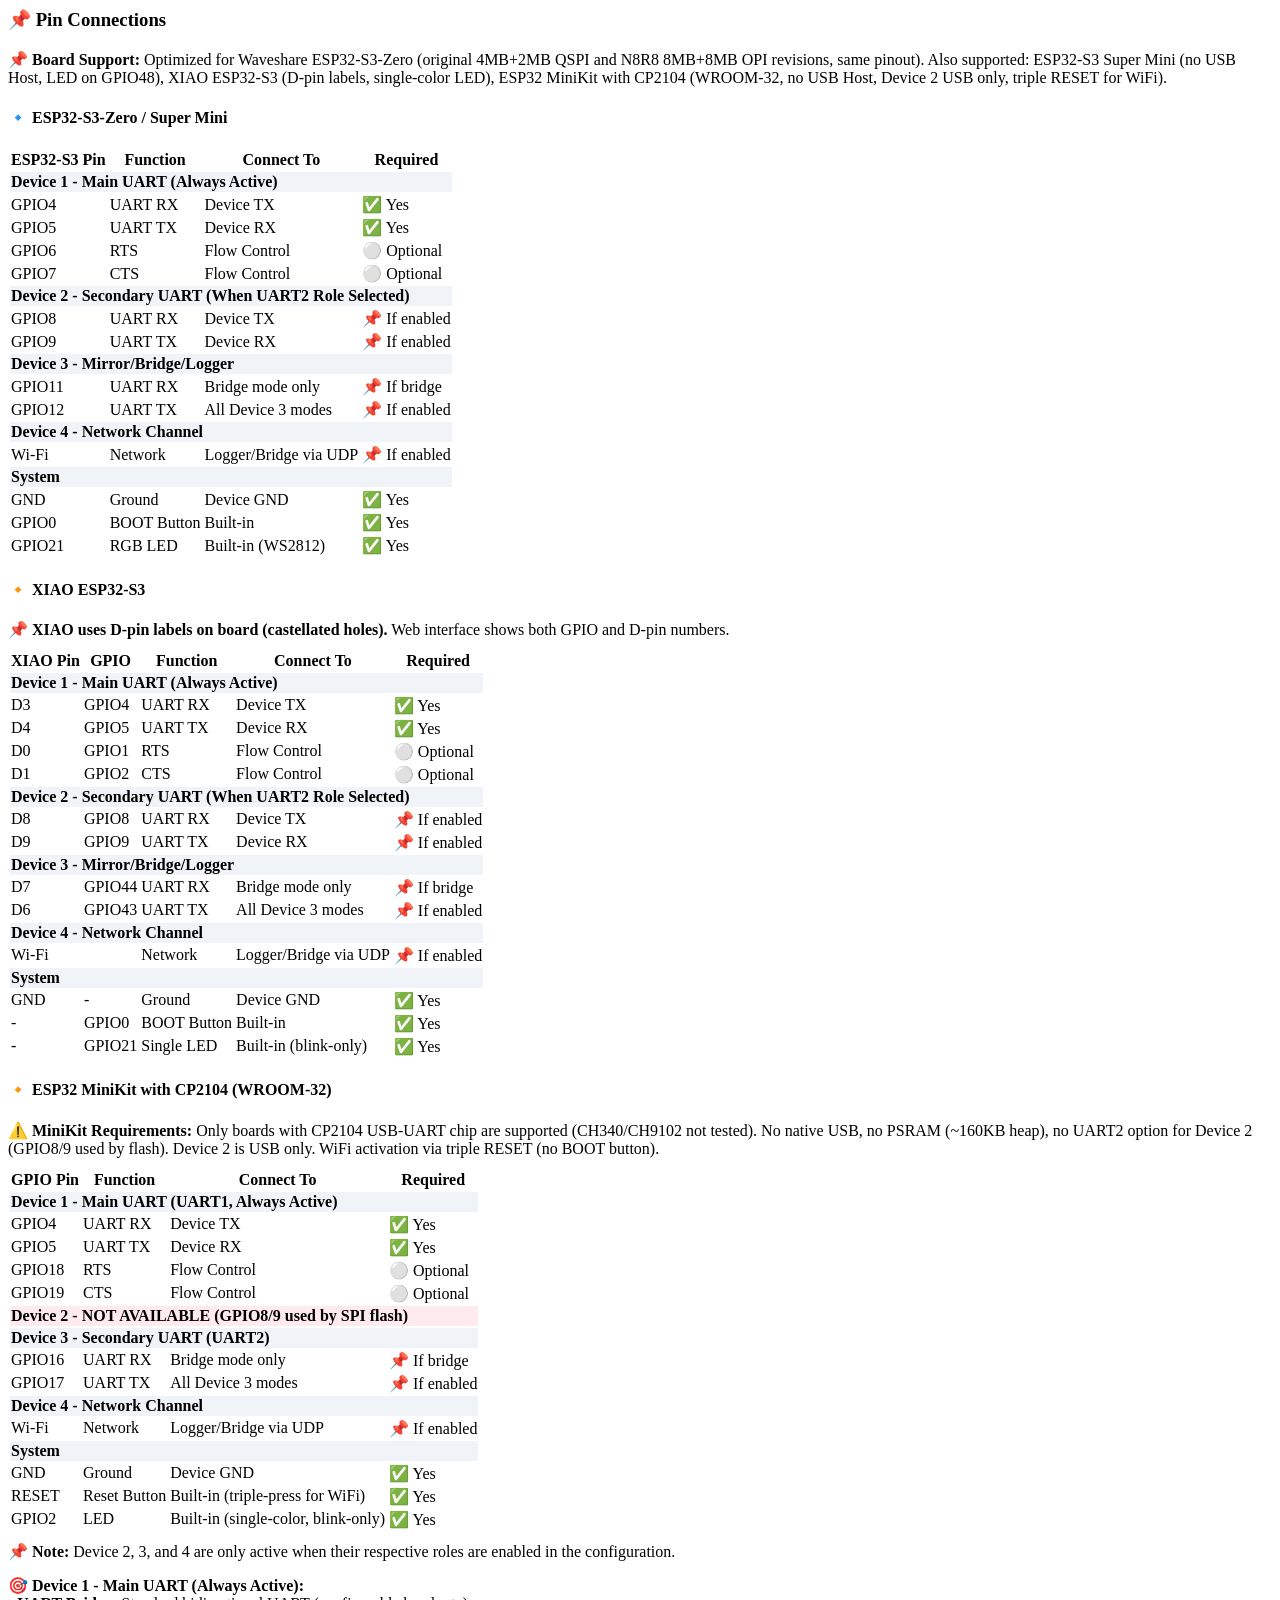
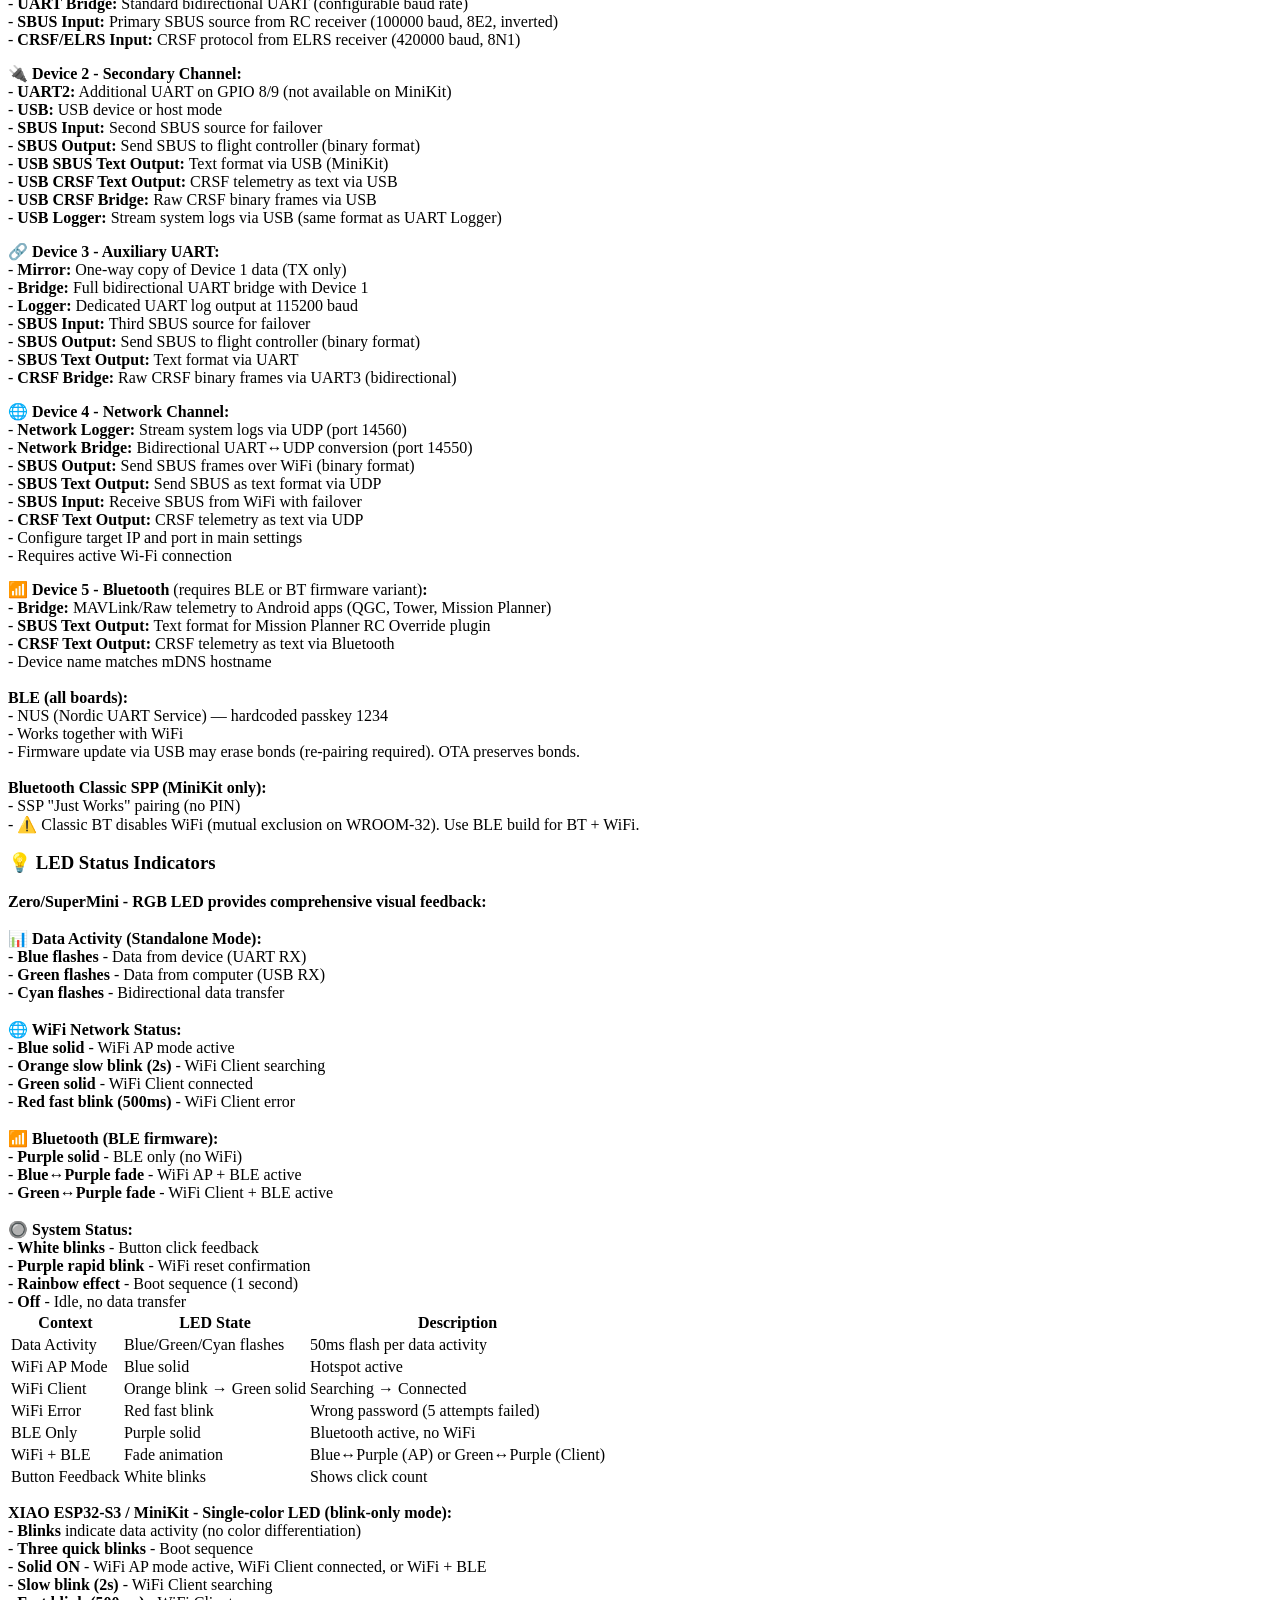
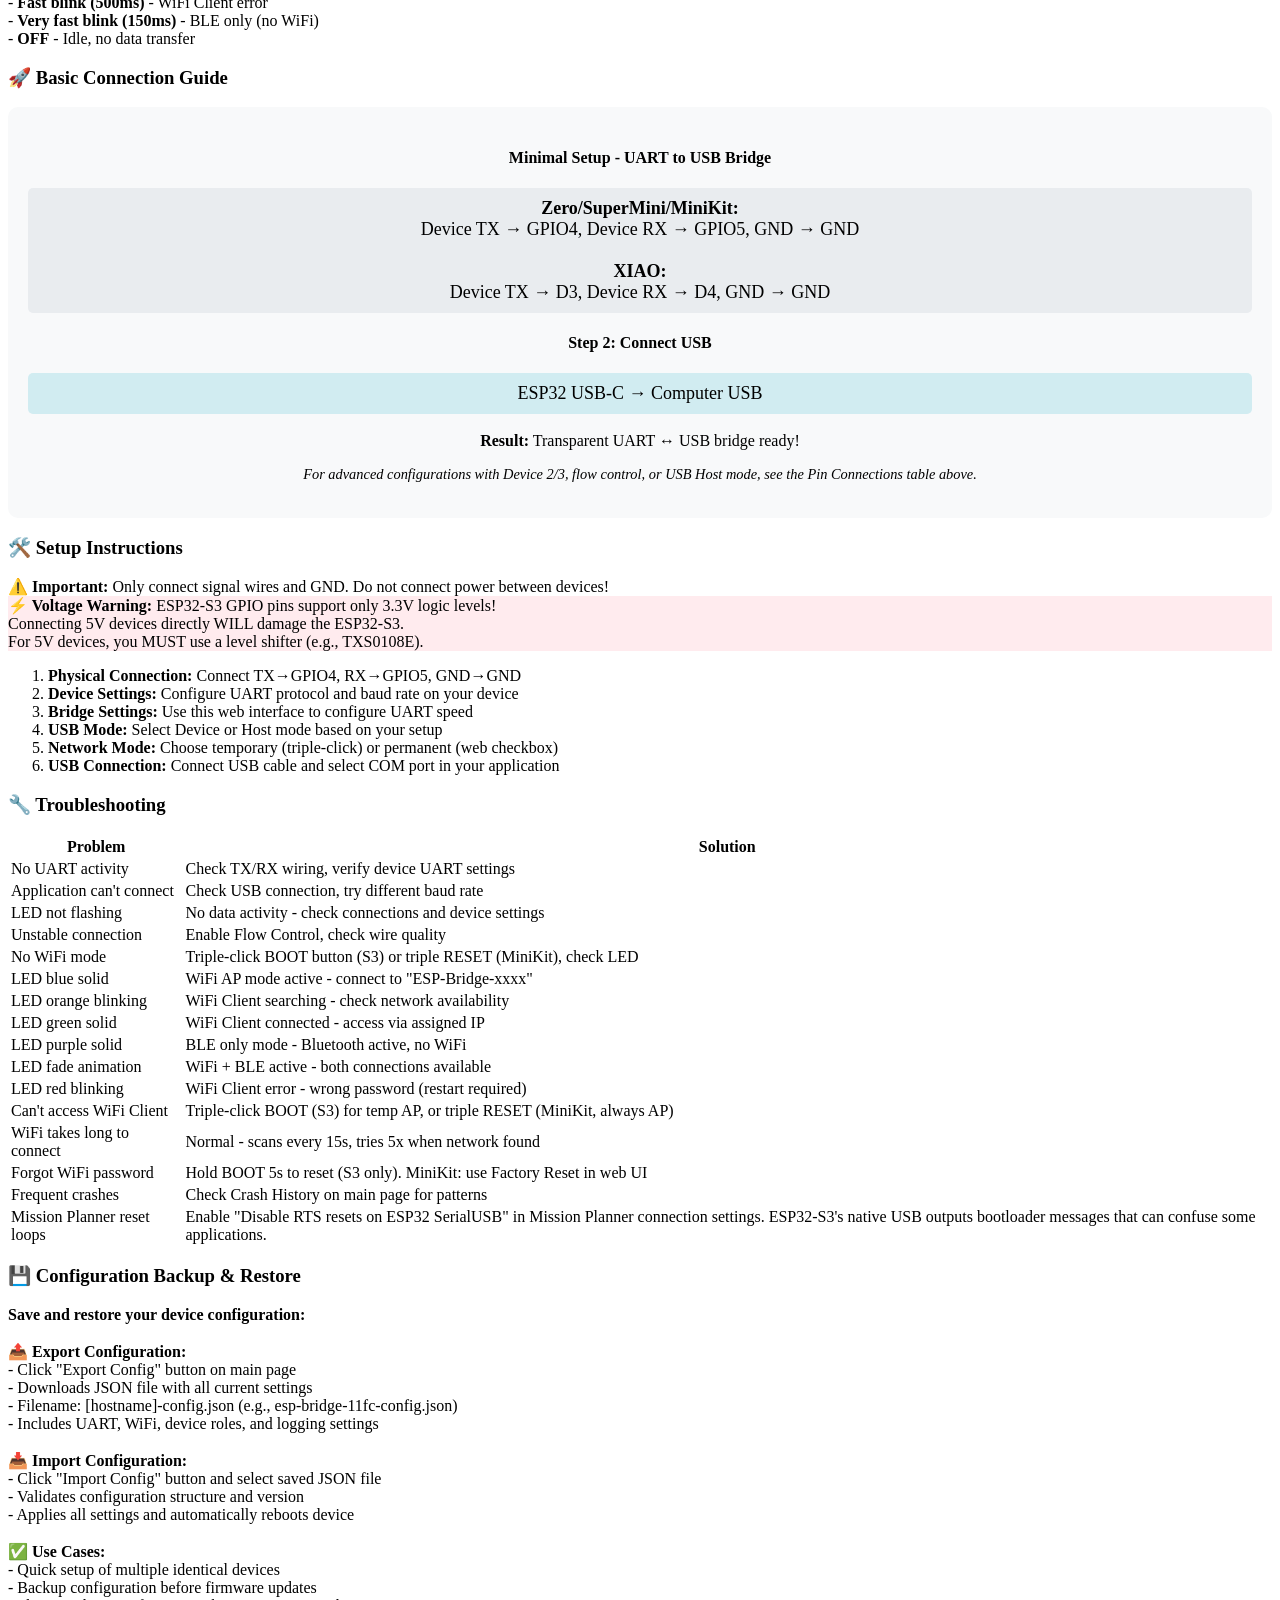
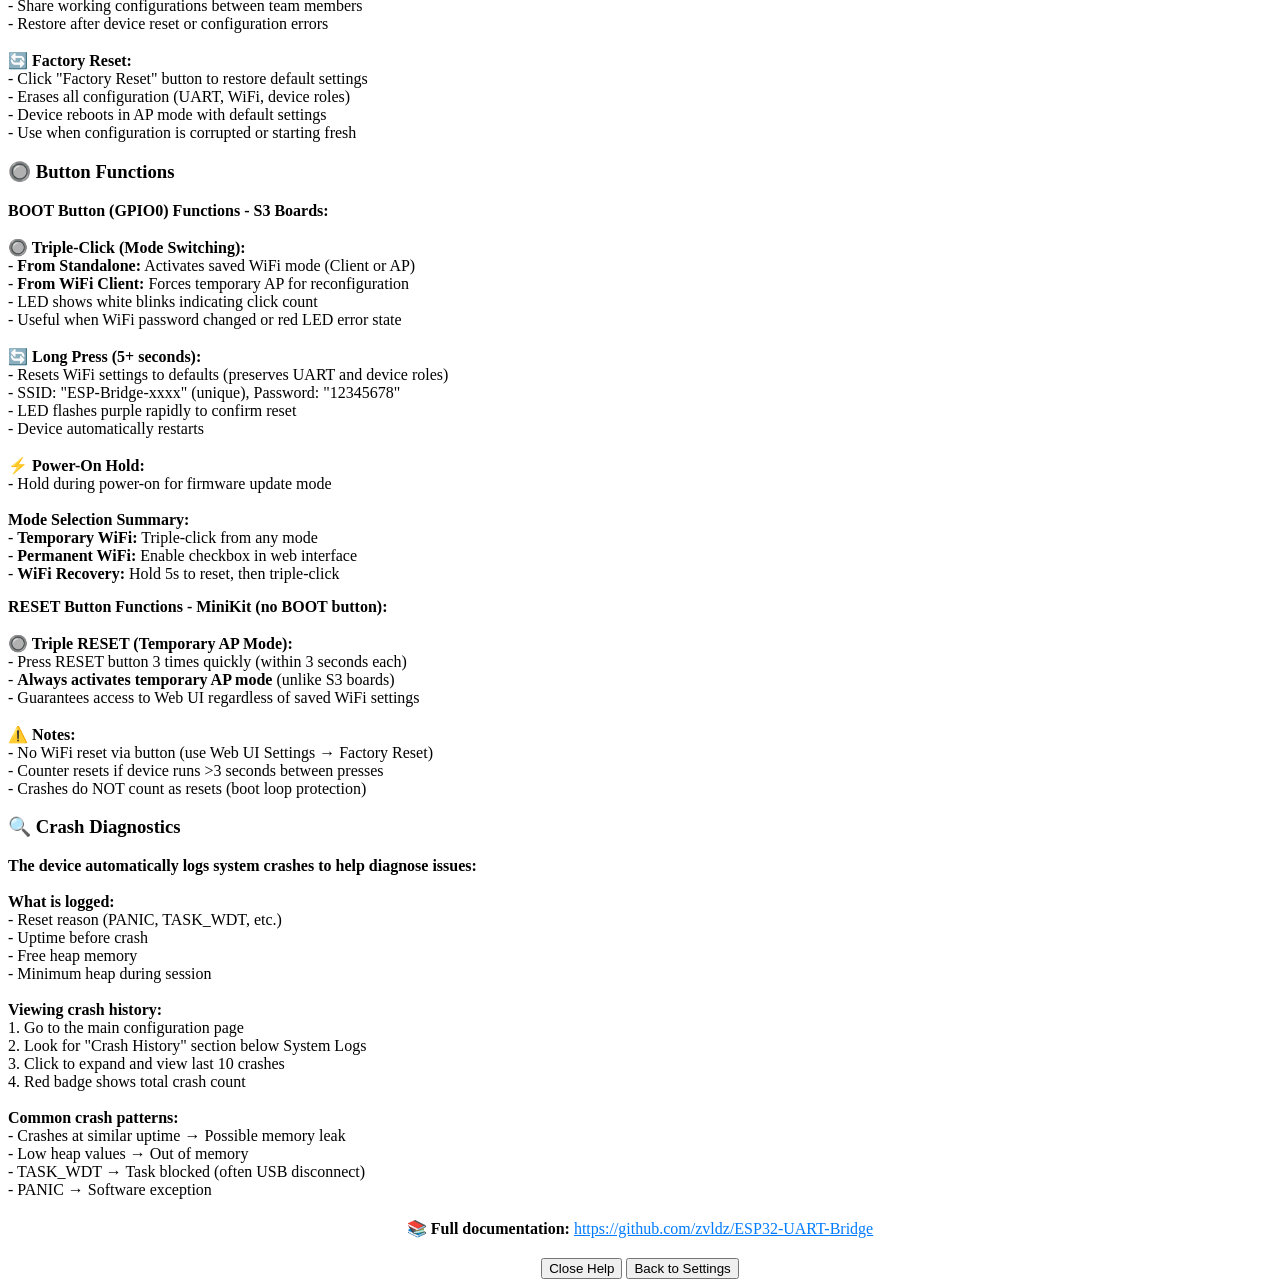
==== commit 83bab185: "terminal: binary recording (sniffer mode) + TODO housekeeping Feature — new ● button in the terminal" ====
--- a/src/webui_src/help.html
+++ b/src/webui_src/help.html
@@ -28,7 +28,9 @@
                     <li><strong>SBUS</strong> - Multi-source failover, WiFi transport with UDP batching</li>
                     <li><strong>CRSF/ELRS</strong> - RC channels + telemetry, text/binary output via USB, UART, UDP, BLE</li>
                     <li><strong>MAVLink</strong> - Zero-latency forwarding, multi-GCS routing, priority transmission</li>
-                    <li><strong>Terminal</strong> - Web serial console with xterm.js ANSI rendering, keyboard input, and hex dump view for raw byte inspection</li>
+                    <li><strong>Terminal</strong> - Web serial console with xterm.js ANSI rendering, keyboard input, hex dump view for raw byte inspection, and binary recording (● REC button) that saves the raw UART stream to a <code>.bin</code> file for offline analysis (unknown protocols, reverse engineering). Auto-stops at 50 MB or 1 hour.
+                        <br><small style="color:#888">Note: Chromium-based browsers show an "Insecure download blocked" prompt on HTTP pages — click <em>Keep</em> to accept, or disable <code>chrome://flags/#insecure-downloads-warning</code>. Firefox has no such prompt.</small>
+                    </li>
                     <li><strong>Raw Mode</strong> - Timing-based packet detection for unknown protocols</li>
                 </ul>
                 <p><strong>Compatible with:</strong> SBUS (RC), CRSF/ELRS (RC), MAVLink (drones), NMEA (GPS), Modbus RTU, AT Commands, and any UART-based protocol.</p>
